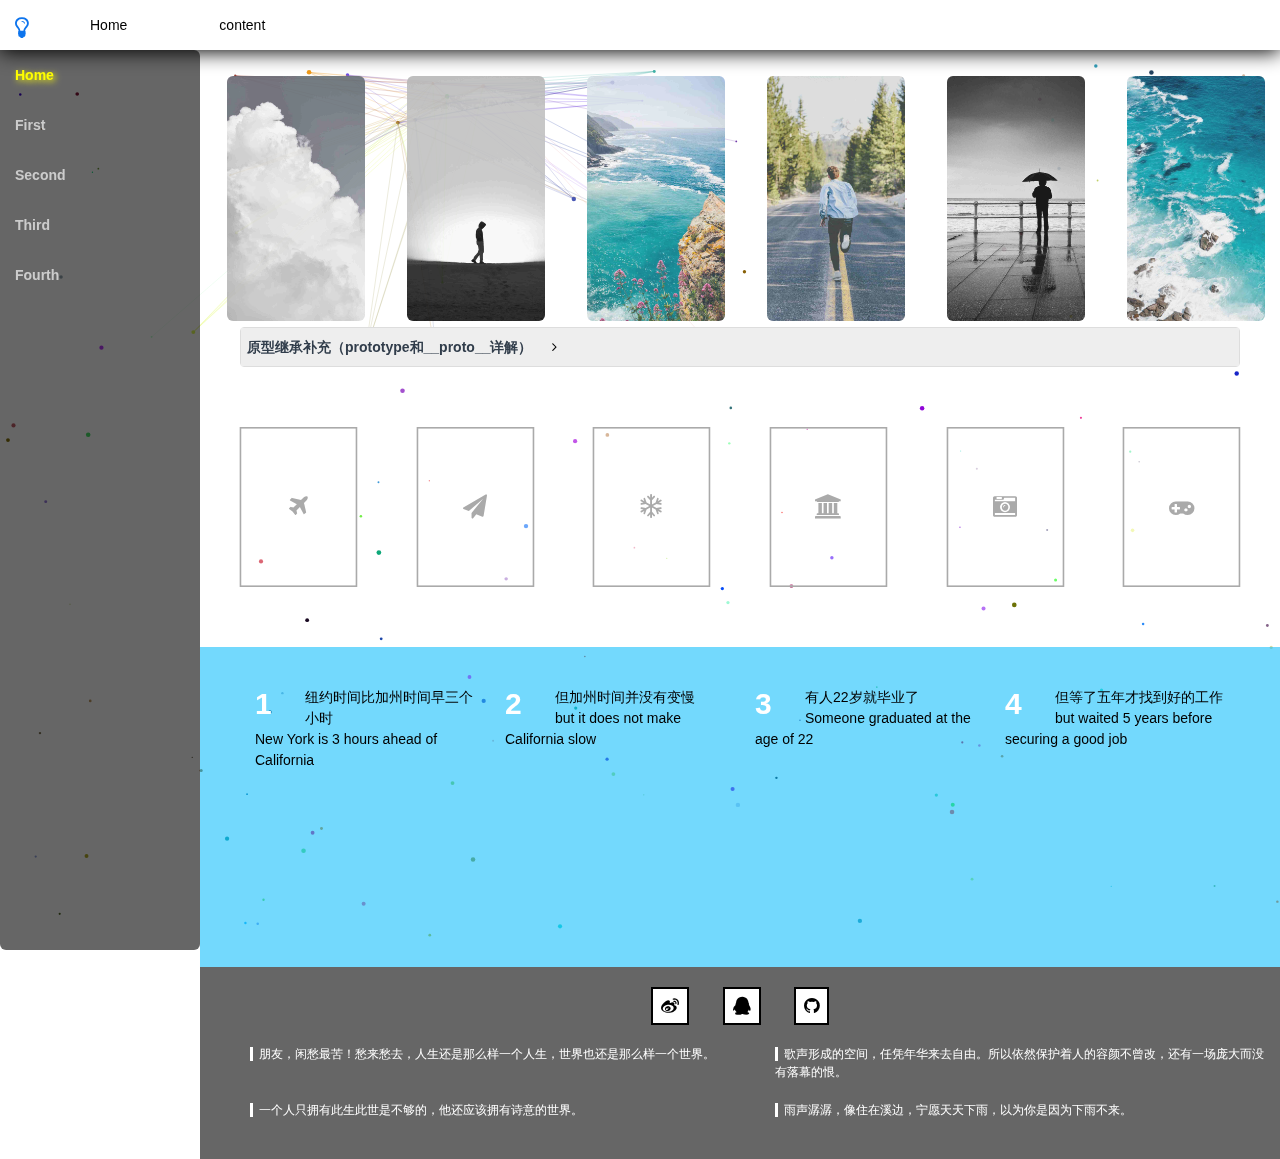
==== index.html @ 2d480d86 "增加内容区" ====
<!DOCTYPE html>
<html>
	<head>
		<meta charset="utf-8" />
		<!--[if IE]>
			<meta http-equiv="X-UA-Compatible" content="IE=edge">
		<![endif]-->
		<meta name="viewport" content="width=device-width, initial-scale=1, user-scalable=no">
		<link rel="icon" href="img/icon.png">
		<link rel="stylesheet" type="text/css" href="css/bootstrap.css">
		<link rel="stylesheet" type="text/css" href="css/font-awesome.min.css">
		<link rel="stylesheet" type="text/css" href="css/index.css">
		<title>index</title>
	</head>
	<body data-spy="scroll" data-target="#navbar-example">
		<div id="particle">
		</div>	
		<div class="header">
			<nav class="navbar navbar-default">
		       <div class="container-fluid">
		           <div class="navbar-header">
		               <button type="button" class="navbar-toggle collapsed" data-toggle="collapse" data-target="#prac" aria-expanded="true">
		                   <span class="sr-only">Toggle navgation</span>
		                   <span class="icon-bar"></span>
		                   <span class="icon-bar"></span>
		                   <span class="icon-bar"></span>
		               </button>
		               <a href="#" class="navbar-brand">
		               		<i class="fa fa-lightbulb-o" aria-hidden="true"></i>
		               </a>
		           </div>
		           <div class="collapse navbar-collapse" id="prac">
		               <nav class="nav navbar-nav header-nav">
		                   <li>
		                   		<a href="#">
		                   			<p class="hover-off">Home</p>
		                   			<p class="hover-on">首页</p>
		                   		</a>	                   		
		                   </li>
		                   <li>
		                   		<a href="#">
		                   			<p class="hover-off">content</p>
		                   			<p class="hover-on">内容区</p>
		                   		</a>
		                   </li>
		               </nav>
		           </div>
		       </div>
		   </nav>
		</div>
		<div class="main">		
			<div class="main-left">
				<nav id="#navbar-example"> 
					<ul class="nav nav-content" id="nav-content">
						<li class="active"><a class="to-content" href="#home">Home</a></li>
						<li><a class="to-content" href="#content1">First</a></li>
						<li><a class="to-content" href="#content2">Second</a></li>
						<li><a class="to-content" href="#content3">Third</a></li>
						<li><a class="to-content" href="#content4">Fourth</a></li>
					</ul>
				</nav>
			</div>
			<div class="main-right">
				<div class="nav_1 clearFl" id="content1">
					<ul class="nav-item">
						<li class="col-xs-6 col-sm-4 col-lg-2">
							<a href="#">
								<img src="img/1.png">
								<div class="nav-item-text">
									<p>1</p>
								</div>
							</a>					
						</li>
						<li class="col-xs-6 col-sm-4 col-lg-2">
							<a href="#">
								<img src="img/2.png">
								<div class="nav-item-text">
									<p>2</p>
								</div>
							</a>
							
						</li>
						<li class="col-xs-6 col-sm-4 col-lg-2">
							<a href="#">
								<img src="img/3.png">
								<div class="nav-item-text">
									<p>33333333333333333333</p>
								</div>
							</a>						
						</li>
						<li class="col-xs-6 col-sm-4 col-lg-2">
							<a href="#">
								<img src="img/4.png">
								<div class="nav-item-text">
									<p>4</p>
								</div>
							</a>					
						</li>
						<li class="col-xs-6 col-sm-4 col-lg-2">
							<a href="#">
								<img src="img/5.png">
								<div class="nav-item-text">
									<p>5</p>
								</div>
							</a>					
						</li>
						<li class="col-xs-6 col-sm-4 col-lg-2">
							<a href="#">
								<img src="img/6.png">
								<div class="nav-item-text">
									<p>6</p>
								</div>
							</a>					
						</li>
					</ul>	
				</div>		
				<div class="article-part">
					<div class="article-header">
					</div>
					<div class="article-content" id="article-content">
						<div class="article-item">
							<div class="article-item-title">
								<h4>原型继承补充（prototype和__proto__详解）<i class="fa fa-angle-right" aria-hidden="true"></i></h4>
								<p><span>作者:</span><a href="https://juejin.im/user/582bbe352e958a0069afe468" target="_blank">前端一小卒</a></p>
								<p><span>原文:</span><a href="https://juejin.im/post/59156dda44d904006c4a107b" target="_blank">原型继承补充（prototype和__proto__详解）</a></p>	
							</div>
							<div class="article-item-detail">
								<pre class="article-item-js">
//创建一个构造函数。
function Fruit(){};
//输出其原型对象：
console.log(Fruit.prototype);
								</pre>
								<div class="article-item-img">
									<img src="https://dn-mhke0kuv.qbox.me/b694f7ce856f14054d36.png?imageView2/0/w/1280/h/960/ignore-error/1">
									<p>Fruit.prototype1.png</p>
								</div>
								<pre class="article-item-js">
//如果手动设置其prototype属性的话，那么将改变其原型对象
Fruit.prototype = {
    getName : function(){
        return this.name;
    },
    name : 'fruit',
};
//再次输出其原型对象，这时候就发生了点奇怪的事情了
console.log(Fruit.prototype);
								</pre>
								<div class="article-item-img">
									<img src="https://dn-mhke0kuv.qbox.me/0eb1c4bb31db60add2ca.png?imageView2/0/w/1280/h/960/ignore-error/1">
									<p>Fruit.prototype1.__proto__.png</p>
								</div>
								<div class="article-item-text">
									在Fruit.prototype中，只有其的__proto__拥有constructor属性，所以是不是可以认为其Fruit.prototype.constructor===Fruit.prototype.__proto__.constructor？事实上，我们可以认为二者指向同一个构造函数。由于重写了Fruit的原型对象，JavaScript引擎不能在显式原型中找到constructor属性，那么它将通过隐式原型链查找，找到了Fruit.prototype.__proto__的constructor属性。如果重写原型就会导致constructor属性的更改，那么在实际开发的时候就会发生指向不明的错误，如下所示：
								</div>
								<pre class="article-item-js">
function Fruit(){}
function Animal(){}
Animal.prototype = new Fruit();
var apple = new Fruit();
var cat = new Animal();
alert(apple.constructor===cat.constructor);//true
//apple和cat明明属于两个不同构造器产生的实例，但是它们的constructor属性指向同一构造器产生的实例
								</pre>
								<div class="article-item-text">
									所以在修改构造函数的原型时候，应该修正该原型对象的constructor属性，通常修正方法有两种：
								</div>
								<pre class="article-item-js">
//第一种方法：当其原型修改时，手动更改其原型的```constructor```属性的指向。
Animal.prototype.constructor = Animal;
//第二种方法：保持原型的构造器属性，在子类构造器函数内初始化实例的构造器属性，
function Animal(){
    this.constructor = arguments.callee;
    //或者可以：this.constructor = Animal;
}
								</pre>
								<div class="article-item-text">
									在网上对constructor属性的作用有着许多不同的看法，有的人认为其是为了将实例的构造器的原型对象更好的暴露出来，但是我个人认为constructor属性在整个原型继承中其实是没有起到什么作用的，甚至在JS语言中也是如此，因为其可读写，所以其未必指向对象的构造函数，像上面的保持原型构造属性不变，只是从编程的习惯出发，让对象的constructor属性指向其构造函数。
									说完了构造函数的prototype属性，由于我在上文就已经介绍过了普通的函数与构造函数并没有什么本质的区别，所以现在我们开始将目光放在一些特殊的函数上面。									
									Function是JavaScript一个特殊的构造函数，在JS中，每一个函数都是其对象（Object也是）。在控制台输出下Function.prototype得到这样一个函数function () { [native code] }。再用
								</div>
								<pre class="article-item-js">
console.log(Function.prototype);
//function () { [native code] }
//用typeof判断下其类型
console.log(typeof Function.prototype)//function
//既然其是function类型的，那么因为所有的函数都有prototype对
//象，所以其肯定就有prototype属性了，那么我们现在可以输出看看了，但是神奇的事情发生了。
console.log(Function.prototype.prototype)//undefined
//其居然输出了undefined，这发生了什么事情？？
								</pre>
								<div class="article-item-text">
									翻阅了许多资料，终于让我找到了其原因所在。而这与JavaScript的底层有关了。在上篇文章，我们就说到了Object.prototype处于原型链的顶端，而JavaScript在Object.prototype的基础上又产生了一个Function.prototype对象，这个对象又被称为[Function:Empty](空函数，其是一个不同于一般函数的函数对象)。随后又以该对象为基础打造了两个构造函数，一个即为Function,另一个为Object。意不意外，惊不惊喜！但是看到下面，你又会刚到更加意外的。所以，在下面的代码如此显示，你就不会感到意外了。
								</div>
								<pre class="article-item-js">
console.log(Object.__proto__ === Function.prototype);//true
//Object的__proto__属性指向Function.prototype。这又说明Object这个构造器是从Function的原型生产出来的。
console.log(Object.constructor === Function);//true
//Object.constructor属性指向了它的构造函数Function
//看着上面的代码，是不是能够得出Object是一个Function的实例对象的结论。
								</pre>
								<div class="article-item-text">
									没错，Object这个构造函数是Function的一个实例(因为Object是继承自Function.prototype，甚至可以这样说，所有的构造函数都是 Function的一个实例。

									__proto__

									谈完了prototype属性，现在我们开始来看看__proto__属性，在上篇文章中，我们就已经提到了__proto__指向的是当前对象的原型对象。由于在JS内部，__proto__属性是为了保持子类与父类的一致性，所以在对象初始化的时候，在其内部生成该属性，并拒绝用户去修改该属性。尽管目前我们可以手动去修改该属性，但是为了保持这种一致性，尽量不要去修改该属性。废话不多说，我们来看看一些示例：
								</div>
								<pre class="article-item-js">
//一个普通的函数
function Fruit(){};
console.log(Fruit.__proto__);//function(){ [native code] }
//貌似有点眼熟，像是上面的空函数，动手试试
console.log(Fruit.__proto__===Function.prototype)//true
//恩，有点大惊小怪了，对象的__proto__就是指向构造该对象的构造函数的原型对象。
//如果二者不等的话，那就出事了。
//现在来看看一个构造函数构造出来的对象
var apple = new Fruit();
console.log(apple.__proto__);
//其指向了Fruit.prototype，但是如果Fruit.prototype该变量，那会怎么样呢？
Fruit.prototype = {};
console.log(apple.__proto__);
//貌似跟上面并没有多大的变化，但是别急，我们接下来看。
var banana = new Fruit();
console.log(banana.__proto__);
//{};这就对了，对象的__proto__就是指向原型对象的，当构造函数的原型对象改变的时候，其也将改变。
//至于为什么apple和banana的__proto__属性会变化，这就涉及到内存分配的问题了，在这里就不再展开。
								</pre>
								<div class="article-item-text">
									由于每个对象都将拥有一个__proto__属性，那么apple.__proto__必然拥有__proto__属性，那就让我们一起探究下吧。
								</div>
								<pre class="article-item-js">
function Animal(){};
var dog = new Animal();
console.log(dog.__proto__.__proto__)
//Object {__defineGetter__: function, __defineSetter__: function, hasOwnProperty: function, __lookupGetter__: function, __lookupSetter__: function…}
//是不是很眼熟，这跟上面的Object.prototypey一模一样，输出看看
console.log(dog.__proto__.__proto__==Object.prototype) //true
								</pre>
								<div class="article-item-text">
									其实仔细分析下就应该知道这样的指向,dog.__proto__指向Animal.prototype，而Animal.prototype其实是一个对象实例，由Object所构造出来的，自然Animal.prototype.__proto__指向Object.prototype。看完了对象的__proto__属性，现在来看下函数的相关属性。
								</div>
								<pre class="article-item-js">
console.log(Animal.__proto__===Function.prototype)//true;
console.log(Animal.__proto__.__proto__===Object.prototype)//true;
console.log(Animal.__proto__.__proto__.__proto__)//null
								</pre>
								<div class="article-item-text">
									可能有人会对Animal.__proto__.__proto__.__proto__===null产生疑惑，有人也是因为这样而认为在整个原型链的顶端就是null,其实不然，因为null压根就没有任何属性，自然对象和函数就不能从中继承到什么东西了。
									其实在JavaScript内部，当实例化一个对象的时候，实例对象的__proto__指向了构造函数的prototype属性，以此来继承构造函数prototype上所有属性和方法。
									
									总结：其实如果能够缕清__proto__和prototype二者的关系，那么关于原型继承就很简单了。每个对象都拥有了__proto__属性，所有对象的__proto__属性串联起了一条原型链，连接了拥有继承关系的对象，这条原型链的终点指向了Object.prototype。
								</div>
							</div>
						</div>
					</div>
				</div>
				<div class="circle clearFl" id="content2">
					<div class="col-xs-6 col-sm-4 col-lg-2">
						<div class="circle-item">
							<div class="circle-item-icon">
								<i class="fa fa-plane" aria-hidden="true"></i>
							</div>						
							<h4>The reward of one duty is the power to fulfill another<span style="display:none">完成一个任务的奖励是完成下一个任务的动力</span></h4>
						</div>
					</div>
					<div class="col-xs-6 col-sm-4 col-lg-2">
						<div class="circle-item">
							<div class="circle-item-icon">
								<i class="fa fa-paper-plane" aria-hidden="true"></i>
							</div>	
							<h4> If a writer wrote merely for his time, I would have to break my pen and throw it away<span style="display:none">如果一位作家只为自己所处的时代而写作，那我只得把我的笔掰断再扔掉了</span></h4>
						</div>
					</div>
					<div class="col-xs-6 col-sm-4 col-lg-2">
						<div class="circle-item">
							<div class="circle-item-icon">
								<i class="fa fa-snowflake-o" aria-hidden="true"></i>
							</div>	
							<h4>One should count each day a separate life<span style="display:none">要把每天都过成新生活</span></h4>
						</div>
					</div>
					<div class="col-xs-6 col-sm-4 col-lg-2">
						<div class="circle-item">
							<div class="circle-item-icon">
								<i class="fa fa-university" aria-hidden="true"></i>
							</div>	
							<h4>A minute's success pays the failure of years<span style="display:none">一分钟的成功足以回报多年的失败</span></h4>
						</div>
					</div>
					<div class="col-xs-6 col-sm-4 col-lg-2">
						<div class="circle-item">
							<div class="circle-item-icon">
								<i class="fa fa-camera-retro" aria-hidden="true"></i>
							</div>	
							<h4>A sailor without a destination cannot hope for a favorable wind<span style="display:none">没有目的地的水手别指望遇到顺风</span></h4>
						</div>
					</div>
					<div class="col-xs-6 col-sm-4 col-lg-2">
						<div class="circle-item">
							<div class="circle-item-icon">
								<i class="fa fa-gamepad" aria-hidden="true"></i>
							</div>	
							<h4>Real glory springs from the silent conquest of ourselves<span style="display:none">真正的荣耀发端于埋头苦干征服自己</span></h4>
						</div>
					</div>
				</div>					
				<div class="introduce clearFl" id="content3">
					<div class="col-xs-12 col-sm-6 col-md-3">
						<div class="introduce-item animate">
							<h4>1</h4>
							<div class="introduce-item-text">
								纽约时间比加州时间早三个小时<br>
								New York is 3 hours ahead of California
							</div>
						</div>
					</div>
					<div class="col-xs-12 col-sm-6 col-md-3">
						<div class="introduce-item animate">
							<h4>2</h4>
							<div class="introduce-item-text">
								但加州时间并没有变慢<br>
								but it does not make California slow
							</div>
						</div>
					</div>
					<div class="col-xs-12 col-sm-6 col-md-3">
						<div class="introduce-item animate">
							<h4>3</h4>
							<div class="introduce-item-text">
								有人22岁就毕业了<br>
								Someone graduated at the age of 22
							</div>
						</div>
					</div>
					<div class="col-xs-12 col-sm-6 col-md-3">
						<div class="introduce-item animate">
							<h4>4</h4>
							<div class="introduce-item-text">
								但等了五年才找到好的工作<br>
								but waited 5 years before securing a good job
							</div>
						</div>
					</div>
					<div class="col-xs-12 col-sm-6 col-md-3">
						<div class="introduce-item animate">
							<h4>5</h4>
							<div class="introduce-item-text">
								有人25岁就当上CEO<br>
								Someone became a CEO at 25
							</div>
						</div>
					</div>
					<div class="col-xs-12 col-sm-6 col-md-3">
						<div class="introduce-item animate">
							<h4>6</h4>
							<div class="introduce-item-text">
								却在50岁去世<br>
								and died at 50
							</div>
						</div>
					</div>
					<div class="col-xs-12 col-sm-6 col-md-3">
						<div class="introduce-item animate">
							<h4>7</h4>
							<div class="introduce-item-text">
								也有人直到50岁当上CEO<br>
								While another became a CEO at 50
							</div>
						</div>
					</div>
					<div class="col-xs-12 col-sm-6 col-md-3">
						<div class="introduce-item animate">
							<h4>8</h4>
							<div class="introduce-item-text">
								然后活到90岁<br>
								and lived to 90 years
							</div>
						</div>
					</div>
				</div>
				<div class="footer" id="content3">
					<div class="footer-contact">
						<a href="#" class="footer-link">
							<i class="fa fa-weibo" aria-hidden="true"></i>
						</a>
						<a href="#" class="footer-link">
							<i class="fa fa-qq" aria-hidden="true"></i>
						</a>
						<a href="https://github.com/tobeapro" class="footer-link" target="_blank">
							<i class="fa fa-github" aria-hidden="true"></i>
						</a>
					</div>
					<div class="footer-license clearFl">
						<div class="col-md-12 col-lg-6">
							<a href="javascript:void(0)">朋友，闲愁最苦！愁来愁去，人生还是那么样一个人生，世界也还是那么样一个世界。</a>
						</div>
						<div class="col-md-12 col-lg-6">
							<a href="javascript:void(0)">歌声形成的空间，任凭年华来去自由。所以依然保护着人的容颜不曾改，还有一场庞大而没有落幕的恨。</a>
						</div>
						<div class="col-md-12 col-lg-6">
							<a href="javascript:void(0)">一个人只拥有此生此世是不够的，他还应该拥有诗意的世界。</a>
						</div>
						<div class="col-md-12 col-lg-6">
							<a href="javascript:void(0)">雨声潺潺，像住在溪边，宁愿天天下雨，以为你是因为下雨不来。</a>
						</div>
					</div>
				</div>
			</div>				
		</div>				
		<div class="totop" id="totop">
			<i class="fa fa-hand-o-up" aria-hidden="true"></i>
		</div>
		<script src="js/jquery-1.11.1.min.js"></script>
		<script src="js/bootstrap.js"></script>
		<!-- 推荐：根据需要加载，引入基础框架 -->
	    <script src="js/jparticles.js"></script>
	    <!-- 引入粒子特效 -->
	    <script src="js/particle.js"></script>
		<script src="js/index.js"></script>
	</body>
</html>
---- css/index.css ----
html,body,div,span,
applet,object,iframe,
h1,h2,h3,h4,h5,h6,p,blockquote,pre,
a,abbr,acronym,address,big,cite,code,
del,dfn,em,font,img,ins,kbd,q,s,samp,
small,strike,strong,sub,sup,tt,var,
dd,dl,dt,li,ol,ul,
fieldset,form,label,legend,select,
table,caption,tbody,tfoot,thead,tr,th,td,input,button,i,span{
	margin:0;
	padding:0;
	border:0;
	box-sizing: border-box;
}
body{
	font-family: "Microsoft YaHei UI","Microsoft YaHei","PingFang SC","Helvetica Neue",Helvetica,Arial,sans-serif;
	font-size: 12px;
	height:100%;
	}
input,button,textarea,td,th,select{outline:none;}
table {border-collapse:collapse;border-spacing:0;}
ol,ul{list-style: none;}
a{text-decoration:none;}
.clearFl:after{
	content:'';
	display:block;
	clear:both;
}
.clearFl{
	zoom:1;
}
/*粒子背景样式*/
#particle{width:100%; height:100%; z-index:-999; position:fixed; top:50px; left:0px;}
.header{
	position:fixed;
	top:0;
	left:0;
	z-index:10;
	width:100%;
	height:40px;
	background:rgba(255,255,255,.6);
}
.header .navbar-brand{
	font-size:24px;
	color:#000;
}
.header .navbar-brand:hover{
	color:#0d74ed;
}
.header .navbar-default{
	border-radius:0;
	background:#fff;
	box-shadow:0 2px 20px #000;
}
.header-nav li{
	padding:0 20px;
	height:50px;
	overflow:hidden;
}
.header-nav li a{
	padding:0;
	transition:all .2s linear;
	text-align:center;
}
.header-nav p{
	margin:10px 20px;
	padding:0 6px;
	height:30px;	
	line-height:30px;
	font-size:14px;
}
.header-nav p.hover-off{	
	color:#000;
}
.header-nav p.hover-on{
	/*background:#FFFF00;
	background:#000;*/
	color:#0d74ed;
	/*border-radius:10px;*/
	border-bottom:2px solid #0d74ed;
}
.header-nav li:hover p.hover-off{	
	text-decoration:underline;
}
.header-nav li:hover a{	
	margin-top:-40px;
}

.header .navbar-toggle,.header .navbar-toggle.collapsed,.header .navbar-toggle:focus{
	border:none;
	background:#fff;
}
.header .navbar-toggle .icon-bar{
	background:#000;
}
.header .navbar-toggle:hover{
	background:#fff;
}
.header .navbar-toggle:hover .icon-bar{
	background:#0d74ed;
}
.main{
	margin-top:50px;
}
.main-left{
	position:fixed;
	width:200px;
	height:100%;
	top:50px;
	left:0;
	bottom:200px;
	border-radius:6px;
	border-top-left-radius:0;
	background:rgba(0,0,0,.6);
}
.nav-content>li>a{
	transition: all .6s;
	line-height:30px;
	border-radius:6px;
	font-size:14px;
	font-weight:bold;
	color:#ccc;	
	background:transparent;	
}
.nav-content>li:nth-child(1)>a{
	border-top-left-radius:0;
}
.nav-content>li>a:hover {
	color:#fff;
    background: -webkit-linear-gradient(left, rgb(59, 123, 240) , rgba(26,133,245,0.6)) !important; /* Safari 5.1 - 6.0 */
    background: -o-linear-gradient(right, rgb(59, 123, 240) , rgba(26,133,245,0.6)) !important; /* Opera 11.1 - 12.0 */
    background: -moz-linear-gradient(right, rgb(59, 123, 240) , rgba(26,133,245,0.6)) !important; /* Firefox 3.6 - 15 */
    background: linear-gradient(to right, rgb(59, 123, 240) , rgba(26,133,245,0.6)) !important; /* 标准的语法 */
}
.nav-content>.active>a,.nav-content>.active>a:focus{
	text-shadow:2px 2px 6px #ffff00;
	color:#ffff00 !important;
	background:transparent;
}
.main-right{
	margin-left:200px;
	margin-top:70px;
}
.nav_1{
	margin:0 auto;
	position:relative;
	left:50%;
	-webkit-transform:translateX(-50%) ;
	-moz-transform:translateX(-50%) ;
	-ms-transform:translateX(-50%) ;
	-o-transform: translateX(-50%);
	transform:translateX(-50%) ;
}
.nav-item{	
	margin-top:0 auto;
}
.nav-item li a{
	display:inline-block;
	float:left;
	position:relative;
	top:0;
	left:50%;
	-webkit-transform: translateX(-50%);
	-moz-transform:translateX(-50%);
	-ms-transform:translateX(-50%);
	-o-transform: translateX(-50%);
	transform:translateX(-50%);
	margin:6px;
	max-width:200px;
	border-radius:6px;
	overflow:hidden;
	opacity:.9;
	-webkit-transition:top .2s ease-in-out;
	-o-transition:top .2s ease-in-out;	
	-ms-transition:top .2s ease-in-out;
	-moz-transition:top .2s ease-in-out;
	 transition: top .2s ease-in-out;	
}
.nav-item li .nav-item-text{
	position:absolute;
	top:0;
	left:0;
	width:100%;
	height:100%;
	font-size:20px;
	font-weight:bold;
	color:#fff;
	text-align:center;	
	opacity:0;
	-webkit-transition:all .2s ease-in-out;
	-o-transition:all .2s ease-in-out;	
	-ms-transition:all .2s ease-in-out;
	-moz-transition:all .2s ease-in-out;
	transition: all .2s ease-in-out;			
}
.nav-item li:hover a{
	z-index:10;
	top:10px;
	opacity:1;
	box-shadow:10px 10px 16px #000;
}
.nav-item li:hover .nav-item-text{	
	opacity:1;
}
.nav-item li .nav-item-text p{	
	position:absolute;
	width:80%;
	left:50%;
	top:60%;
	-webkit-transform:translate(-50%,-50%);
	-o-transform:translate(-50%,-50%);
	-ms-transform:translate(-50%,-50%);
	-moz-transform:translate(-50%,-50%);
	transform:translate(-50%,-50%);
	-webkit-transition:all .4s cubic-bezier(.7, .7, .2, 1.6);
	-o-transition:all .4s cubic-bezier(.7, .7, .2, 1.6);	
	-ms-transition:all .4s cubic-bezier(.7, .7, .2, 1.6);
	-moz-transition:all .4s cubic-bezier(.7, .7, .2, 1.6);
	transition: all .4s cubic-bezier(.7, .7, .2, 1.6);
	opacity:0;
	word-break:break-all;
}
.nav-item li:hover .nav-item-text p{	
	top:50%;
	opacity:1;
}
.nav-item li img{
	border:none;
	outline:none;
	width:100%;	
}
@media screen and (max-width:1000px){
	.main-left{
		display:none;
	}
	.main-right{
		margin-left:0;
	}
	.footer{
		margin-left:0;
	}
}
.circle{
	padding:30px 10px;
}
.circle-item{
	position:relative;
	margin:10px auto;
	height:200px;
	-webkit-transform: scale(0.8);
	-moz-transform: scale(0.8);
	-o-transform: scale(0.8);
	-ms-transform: scale(0.8);
	transform: scale(0.8);
	transition: transform .4s ease;
	text-align: center;
	border:2px solid #aaa;	
	background:rgba(255,255,255,.4);
}
.circle-item h4{
	position:absolute;
	top:50%;
	left:50%;
	width:80%;
	transform:translate(-50%,-50%) scale(0.6);
	opacity:0;
	font-size:14px;
	font-weight:300;
	color:#85939b;
	transition: all .2s cubic-bezier(0.6,0.6,0.8,1.4);
	word-break: break-all;
}
.circle-item:hover{
	-webkit-transform: scale(1);
	-moz-transform: scale(1);
	-o-transform: scale(1);
	-ms-transform: scale(1);
	transform: scale(1);
	border-color:#9B59B6;
	background:#fff;
}
.circle-item:hover:after{
	content:"";
	position:absolute;
	left:50%;
	top:-3px;
	transform:translateX(-50%);
	width:40px;
	height:4px;
	background:#fff;
}
.circle-item .circle-item-icon{
	display:inline-block;
	position:absolute;	
	top:50%;
	left:50%;
	z-index:10;
	transform:translate(-50%,-50%);
	padding:0 16px;
	transition: all .2s ease;
	font-size:30px;
	color:#aaa;
	background:transparent;
}
.circle-item:hover h4{
	-webkit-transform:translate(-50%,-50%) scale(1);
	-moz-transform:translate(-50%,-50%) scale(1);
	-o-transform:translate(-50%,-50%) scale(1);
	-ms-transform:translate(-50%,-50%) scale(1);
	transform:translate(-50%,-50%) scale(1);
	opacity:1;
}
.circle-item:hover .circle-item-icon{
	top:0;
	color:#9B59B6;
}
@media screen and (max-width:479px){
	.circle>div {
	    width:100%;
	}
	.nav-item li{
	    width:100%;
	}
}
.totop{
	display:none;	
	position:fixed;
	right:10px;
	bottom:20px;
	padding:6px 16px;
	transition:all .6s ease-out;
	font-size:20px;
	color:#fff;
	background:#ccc;
	cursor:pointer;
}
.totop:hover{
	color:#fff;
	background:#aaa;
}
.introduce{
	padding:20px 40px;	
	color:#000;
	background:rgba(22, 191, 251, 0.6);
}
.introduce .introduce-item{
	margin:20px 0;
	min-height:100px;
	font-size:14px;
	opacity:0;
	transform:scale(.6);
	transition:all .6s ease;
}
.introduce .introduce-item.animate{
	opacity:1;
	transform:scale(1);
}
.introduce .introduce-item h4{
	display:inline-block;
	float:left;
	margin-right:10px;
	width:40px;
	font-size:30px;
	color:#fff;
}
.introduce .introduce-item .introduce-item-text{
	
}
.footer{
	padding:20px 0;
	background:rgba(0,0,0,.6);
}
.footer .footer-contact{
	margin-bottom:20px;
	text-align:center;
}
.footer .footer-link .fa{
	transition:all .2s linear;
	padding:8px;
	font-size:18px;
	color:#000;
	background:#fff;
	border:2px solid #000;
}
.footer .footer-link:not(:last-child){
	margin-right:30px;
}
.footer .footer-link .fa:hover{
	color:#fff;
	background:#000;
}
.footer .footer-license{
	padding-left:30px;
}
.footer .footer-license a{
	padding-left:6px;
	border-left:3px solid #fff;
	color:#fff;
}
.footer .footer-license a:hover{
	text-decoration:underline;
}
.footer .footer-license>div{
	padding-left:20px;
	margin-bottom:20px;
}
/*文章区*/
.article-content{
	background:rgba(255,255,255,.6);
}
.article-item{
	max-width:1000px;
	margin:0 auto;
	border:1px solid #ddd;
	border-radius:4px;
	font-size:12px;
	background:#fff;
}
.article-item>.article-item-title{
	padding:6px;
	background:#eee;
}
.article-item>.article-item-title>h4{
	font-size:14px;
	line-height:26px;
}
.article-item>.article-item-title>h4>.fa{
	margin-left:20px;
	font-size:14px;
	color:#000;
	-webkit-transition: all .2s linear;
	-moz-transition: all .2s linear;
	-ms-transition: all .2s linear;
	-o-transition: all .2s linear;
	transition: all .2s linear;
}
.article-item.active>.article-item-title>h4>.fa{
	-webkit-transform: rotate(90deg);
	-moz-transform: rotate(90deg);
	-ms-transform: rotate(90deg);
	-o-transform: rotate(90deg);
	transform: rotate(90deg);
}
.article-item>.article-item-title>p{
	display:none;
	padding-left:30px;
	line-height:20px;
	font-size:12px;
	
}
.article-item.active>.article-item-title>p{
	display:block;
}
.article-item>.article-item-detail{
	display:none;
	margin-top:20px;
	-webkit-transition: .6s all linear;
	-moz-transition: .6s all linear;
	-ms-transition: .6s all linear;
	-o-transition: .6s all linear;
	transition: .6s all linear;
}
.article-item.active>.article-item-detail{
	display:block;
}
.article-item>.article-item-detail>.article-item-text{
	margin:10px 0;
	text-indent:20px;
}
.article-item>.article-item-detail>.article-item-js{	
	padding-left:20px;
	padding-top:20px;
	text-align:left;
	font-size:12px;
	background:#ddd;
}
.article-item>.article-item-detail>.article-item-img{
	padding:10px;
	text-align:center;
	background:#fff;
}
.article-item>.article-item-detail>.article-item-img>p{
	margin-top:10px;
}
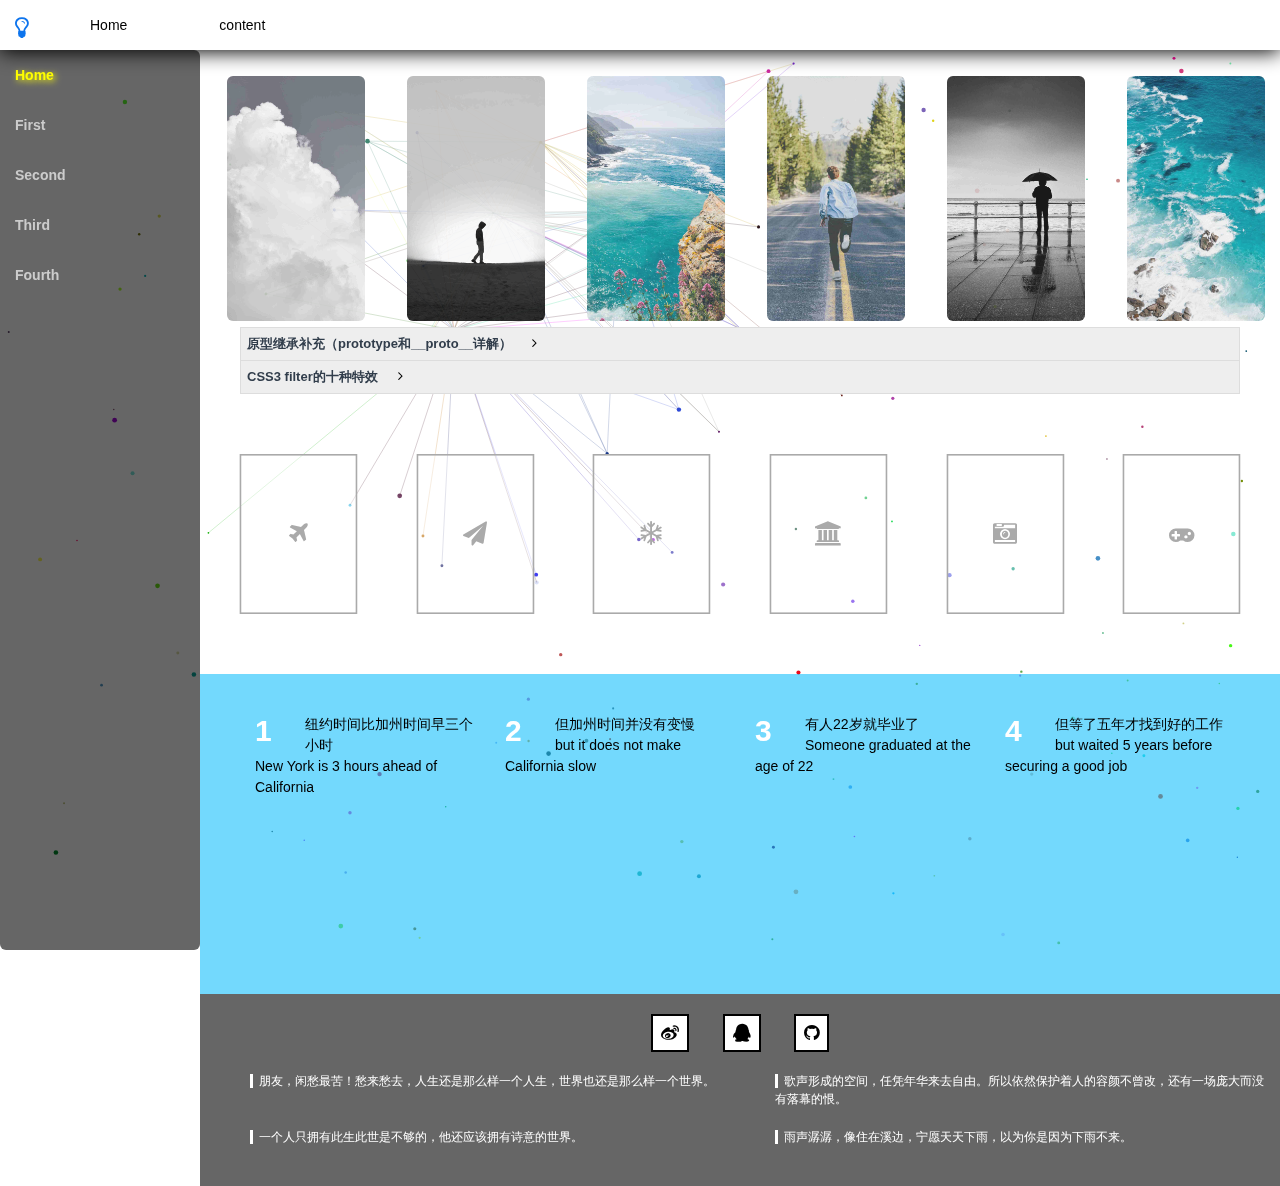
==== commit 1be84e28: "data :relieved" ====
--- a/index.html
+++ b/index.html
@@ -121,8 +121,8 @@
 						<div class="article-item">
 							<div class="article-item-title">
 								<h4>原型继承补充（prototype和__proto__详解）<i class="fa fa-angle-right" aria-hidden="true"></i></h4>
-								<p><span>作者:</span><a href="https://juejin.im/user/582bbe352e958a0069afe468" target="_blank">前端一小卒</a></p>
-								<p><span>原文:</span><a href="https://juejin.im/post/59156dda44d904006c4a107b" target="_blank">原型继承补充（prototype和__proto__详解）</a></p>	
+								<p><span>——作者:</span><a href="https://juejin.im/user/582bbe352e958a0069afe468" target="_blank">前端一小卒</a></p>
+								<p><span>——原文:</span><a href="https://juejin.im/post/59156dda44d904006c4a107b" target="_blank">原型继承补充（prototype和__proto__详解）</a></p>	
 							</div>
 							<div class="article-item-detail">
 								<pre class="article-item-js">
--- a/css/index.css
+++ b/css/index.css
@@ -406,23 +406,26 @@
 }
 /*文章区*/
 .article-content{
-	background:rgba(255,255,255,.6);
+	
 }
 .article-item{
 	max-width:1000px;
 	margin:0 auto;
 	border:1px solid #ddd;
-	border-radius:4px;
 	font-size:12px;
 	background:#fff;
+}
+.article-item:not(:first-child){
+	border-top:none;
 }
 .article-item>.article-item-title{
 	padding:6px;
 	background:#eee;
 }
 .article-item>.article-item-title>h4{
-	font-size:14px;
-	line-height:26px;
+	font-size:13px;
+	line-height:20px;
+	cursor:default;
 }
 .article-item>.article-item-title>h4>.fa{
 	margin-left:20px;
@@ -434,6 +437,9 @@
 	-o-transition: all .2s linear;
 	transition: all .2s linear;
 }
+.article-item.active>.article-item-title{
+	background:rgba(255,253,0,.4);
+}
 .article-item.active>.article-item-title>h4>.fa{
 	-webkit-transform: rotate(90deg);
 	-moz-transform: rotate(90deg);
@@ -453,7 +459,6 @@
 }
 .article-item>.article-item-detail{
 	display:none;
-	margin-top:20px;
 	-webkit-transition: .6s all linear;
 	-moz-transition: .6s all linear;
 	-ms-transition: .6s all linear;
@@ -468,8 +473,7 @@
 	text-indent:20px;
 }
 .article-item>.article-item-detail>.article-item-js{	
-	padding-left:20px;
-	padding-top:20px;
+	padding:10px 20px;
 	text-align:left;
 	font-size:12px;
 	background:#ddd;
@@ -479,6 +483,10 @@
 	text-align:center;
 	background:#fff;
 }
+.article-item>.article-item-detail>.article-item-img>img{
+	max-width:100%;
+	width:auto;
+}
 .article-item>.article-item-detail>.article-item-img>p{
 	margin-top:10px;
 }
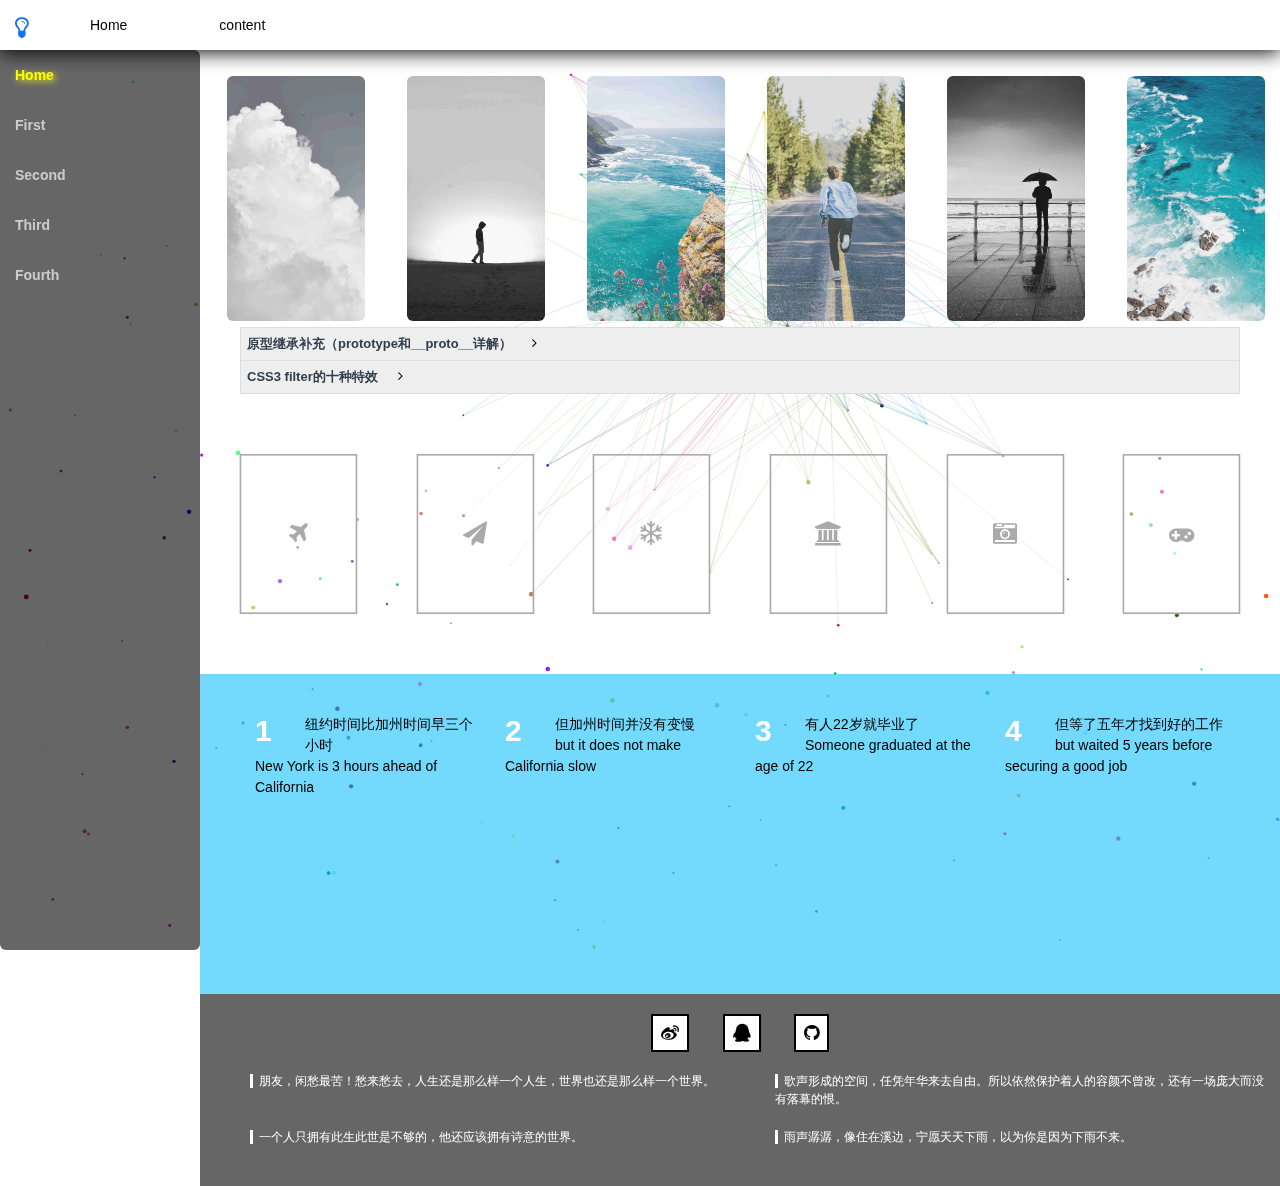
==== commit 0ee769a9: "loading :relieved:" ====
--- a/index.html
+++ b/index.html
@@ -10,7 +10,7 @@
 		<link rel="stylesheet" type="text/css" href="css/bootstrap.css">
 		<link rel="stylesheet" type="text/css" href="css/font-awesome.min.css">
 		<link rel="stylesheet" type="text/css" href="css/index.css">
-		<title>index</title>
+		<title>index</title>		
 	</head>
 	<body data-spy="scroll" data-target="#navbar-example">
 		<div id="particle">
@@ -411,6 +411,15 @@
 		<div class="totop" id="totop">
 			<i class="fa fa-hand-o-up" aria-hidden="true"></i>
 		</div>
+		<script>
+			var loading=function(){
+				var loading=document.createElement("div");
+//				loading.setAttribute("class","loading");
+				loading.className="loading";
+				document.body.appendChild(loading);
+			}
+			loading();
+		</script>
 		<script src="js/jquery-1.11.1.min.js"></script>
 		<script src="js/bootstrap.js"></script>
 		<!-- 推荐：根据需要加载，引入基础框架 -->
--- a/css/index.css
+++ b/css/index.css
@@ -31,6 +31,86 @@
 }
 /*粒子背景样式*/
 #particle{width:100%; height:100%; z-index:-999; position:fixed; top:50px; left:0px;}
+/*加载等待*/
+.loading{
+	position:fixed;
+	left:0;
+	top:0;
+	bottom:0;
+	right:0;
+	background:rgba(0,0,0,.9);
+	z-index:10000;
+}
+.loading:before{
+	position:absolute;
+	content:"";
+	top:50%;
+	left:50%;
+	margin-left:-5px;
+	margin-top:-5px;
+	width:10px;
+	height:10px;
+	border-radius: 100%;
+	background:#fff;	
+	-webkit-animation:loading1 1s infinite linear;
+	-moz-animation:loading1 1s infinite linear;
+	-o-animation:loading1 1s infinite linear;
+	animation:loading1 1s infinite linear;
+}
+.loading:after{
+	position:absolute;
+	content:"";
+	top:50%;
+	left:50%;
+	margin-left:-30px;
+	margin-top:-30px;
+	width:60px;
+	height:60px;
+	border:2px solid #ddd;
+	border-top-color:transparent;
+	border-bottom-color:transparent;
+	border-radius: 100%;
+	-webkit-animation:loading2 1s infinite linear;
+	-moz-animation:loading2 1s infinite linear;
+	-o-animation:loading2 1s infinite linear;
+	animation:loading2 1s infinite linear;
+}
+@-webkit-keyframes loading1 {
+	0{transform:scale(1)}	
+	50%{transform:scale(.6)}
+	100%{transform:scale(1)}
+}
+@-o-keyframes loading1 {
+	0{transform:scale(1)}	
+	50%{transform:scale(.6)}
+	100%{transform:scale(1)}
+}
+@-moz-keyframes loading1 {
+	0{transform:scale(1)}	
+	50%{transform:scale(.6)}
+	100%{transform:scale(1)}
+}
+@keyframes loading1 {
+	0{transform:scale(1)}	
+	50%{transform:scale(.6)}
+	100%{transform:scale(1)}
+}
+@-webkit-keyframes loading2 {
+	0{transform:rotate(0deg);}	
+	100%{transform:rotate(360deg)}
+}
+@-o-keyframes loading2 {
+	0{transform:rotate(0deg);}	
+	100%{transform:rotate(360deg)}
+}
+@-moz-keyframes loading2 {
+	0{transform:rotate(0deg);}	
+	100%{transform:rotate(360deg)}
+}
+@keyframes loading2 {
+	0{transform:rotate(0deg);}	
+	100%{transform:rotate(360deg)}
+}
 .header{
 	position:fixed;
 	top:0;
@@ -289,7 +369,7 @@
 	height:4px;
 	background:#fff;
 }
-.circle-item .circle-item-icon{
+.circle-item-icon{
 	display:inline-block;
 	position:absolute;	
 	top:50%;
@@ -343,7 +423,7 @@
 	color:#000;
 	background:rgba(22, 191, 251, 0.6);
 }
-.introduce .introduce-item{
+.introduce-item{
 	margin:20px 0;
 	min-height:100px;
 	font-size:14px;
@@ -351,11 +431,11 @@
 	transform:scale(.6);
 	transition:all .6s ease;
 }
-.introduce .introduce-item.animate{
+.introduce-item.animate{
 	opacity:1;
 	transform:scale(1);
 }
-.introduce .introduce-item h4{
+.introduce-item h4{
 	display:inline-block;
 	float:left;
 	margin-right:10px;
@@ -363,18 +443,18 @@
 	font-size:30px;
 	color:#fff;
 }
-.introduce .introduce-item .introduce-item-text{
+.introduce-item .introduce-item-text{
 	
 }
 .footer{
 	padding:20px 0;
 	background:rgba(0,0,0,.6);
 }
-.footer .footer-contact{
+.footer-contact{
 	margin-bottom:20px;
 	text-align:center;
 }
-.footer .footer-link .fa{
+.footer-link .fa{
 	transition:all .2s linear;
 	padding:8px;
 	font-size:18px;
@@ -382,25 +462,25 @@
 	background:#fff;
 	border:2px solid #000;
 }
-.footer .footer-link:not(:last-child){
+.footer-link:not(:last-child){
 	margin-right:30px;
 }
-.footer .footer-link .fa:hover{
+.footer-link .fa:hover{
 	color:#fff;
 	background:#000;
 }
-.footer .footer-license{
+.footer-license{
 	padding-left:30px;
 }
-.footer .footer-license a{
+.footer-license a{
 	padding-left:6px;
 	border-left:3px solid #fff;
 	color:#fff;
 }
-.footer .footer-license a:hover{
+.footer-license a:hover{
 	text-decoration:underline;
 }
-.footer .footer-license>div{
+.footer-license>div{
 	padding-left:20px;
 	margin-bottom:20px;
 }
@@ -418,16 +498,16 @@
 .article-item:not(:first-child){
 	border-top:none;
 }
-.article-item>.article-item-title{
+.article-item-title{
 	padding:6px;
 	background:#eee;
 }
-.article-item>.article-item-title>h4{
+.article-item-title>h4{
 	font-size:13px;
 	line-height:20px;
 	cursor:default;
 }
-.article-item>.article-item-title>h4>.fa{
+.article-item-title>h4>.fa{
 	margin-left:20px;
 	font-size:14px;
 	color:#000;
@@ -438,7 +518,7 @@
 	transition: all .2s linear;
 }
 .article-item.active>.article-item-title{
-	background:rgba(255,253,0,.4);
+	background:rgba(255,253,0,.3);
 }
 .article-item.active>.article-item-title>h4>.fa{
 	-webkit-transform: rotate(90deg);
@@ -447,7 +527,7 @@
 	-o-transform: rotate(90deg);
 	transform: rotate(90deg);
 }
-.article-item>.article-item-title>p{
+.article-item-title>p{
 	display:none;
 	padding-left:30px;
 	line-height:20px;
@@ -457,8 +537,10 @@
 .article-item.active>.article-item-title>p{
 	display:block;
 }
-.article-item>.article-item-detail{
+.article-item-detail{
 	display:none;
+	padding:10px;
+	background: rgba(255,253,0,.3);
 	-webkit-transition: .6s all linear;
 	-moz-transition: .6s all linear;
 	-ms-transition: .6s all linear;
@@ -468,25 +550,27 @@
 .article-item.active>.article-item-detail{
 	display:block;
 }
-.article-item>.article-item-detail>.article-item-text{
-	margin:10px 0;
+.article-item-text{
+	padding:10px 0;
 	text-indent:20px;
-}
-.article-item>.article-item-detail>.article-item-js{	
+	background:#fff;
+}
+.article-item-js{	
 	padding:10px 20px;
 	text-align:left;
 	font-size:12px;
+	border-radius:0;
 	background:#ddd;
 }
-.article-item>.article-item-detail>.article-item-img{
+.article-item-img{
 	padding:10px;
 	text-align:center;
 	background:#fff;
 }
-.article-item>.article-item-detail>.article-item-img>img{
+.article-item-img>img{
 	max-width:100%;
 	width:auto;
 }
-.article-item>.article-item-detail>.article-item-img>p{
+.article-item-img>p{
 	margin-top:10px;
 }
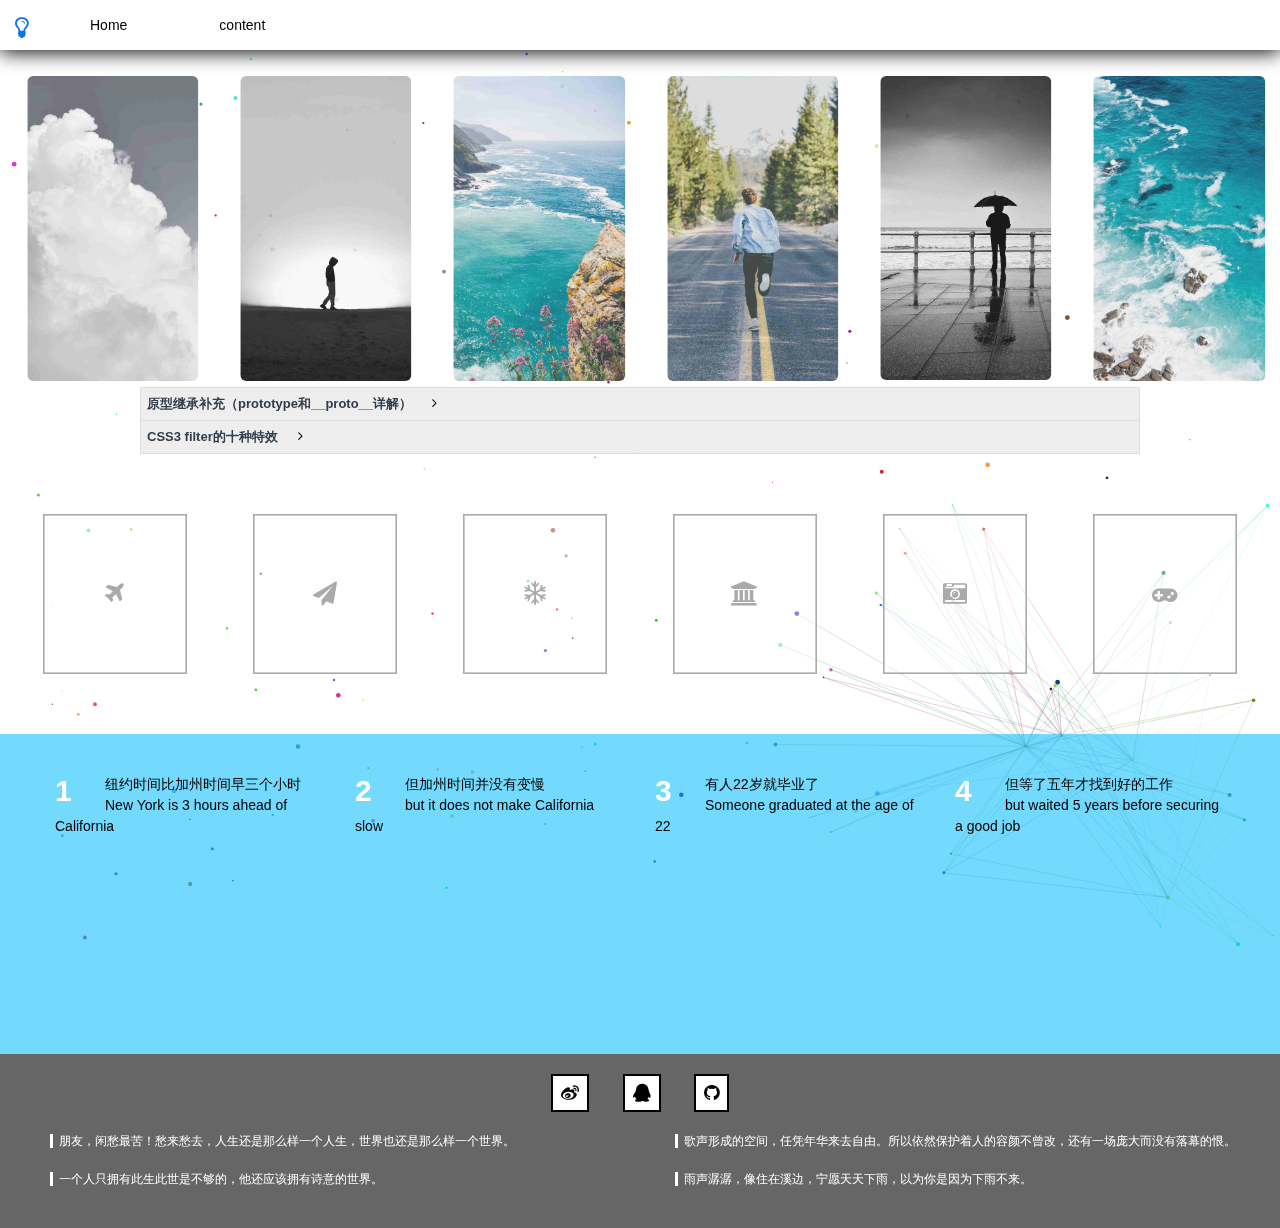
==== commit cd5c518f: "remove left" ====
--- a/index.html
+++ b/index.html
@@ -49,7 +49,7 @@
 		   </nav>
 		</div>
 		<div class="main">		
-			<div class="main-left">
+			<!--<div class="main-left">
 				<nav id="#navbar-example"> 
 					<ul class="nav nav-content" id="nav-content">
 						<li class="active"><a class="to-content" href="#home">Home</a></li>
@@ -59,7 +59,7 @@
 						<li><a class="to-content" href="#content4">Fourth</a></li>
 					</ul>
 				</nav>
-			</div>
+			</div>-->
 			<div class="main-right">
 				<div class="nav_1 clearFl" id="content1">
 					<ul class="nav-item">
--- a/css/index.css
+++ b/css/index.css
@@ -182,7 +182,7 @@
 .main{
 	margin-top:50px;
 }
-.main-left{
+/*.main-left{
 	position:fixed;
 	width:200px;
 	height:100%;
@@ -207,18 +207,18 @@
 }
 .nav-content>li>a:hover {
 	color:#fff;
-    background: -webkit-linear-gradient(left, rgb(59, 123, 240) , rgba(26,133,245,0.6)) !important; /* Safari 5.1 - 6.0 */
-    background: -o-linear-gradient(right, rgb(59, 123, 240) , rgba(26,133,245,0.6)) !important; /* Opera 11.1 - 12.0 */
-    background: -moz-linear-gradient(right, rgb(59, 123, 240) , rgba(26,133,245,0.6)) !important; /* Firefox 3.6 - 15 */
-    background: linear-gradient(to right, rgb(59, 123, 240) , rgba(26,133,245,0.6)) !important; /* 标准的语法 */
+    background: -webkit-linear-gradient(left, rgb(59, 123, 240) , rgba(26,133,245,0.6)) !important;
+    background: -o-linear-gradient(right, rgb(59, 123, 240) , rgba(26,133,245,0.6)) !important; 
+    background: -moz-linear-gradient(right, rgb(59, 123, 240) , rgba(26,133,245,0.6)) !important;
+    background: linear-gradient(to right, rgb(59, 123, 240) , rgba(26,133,245,0.6)) !important; 
 }
 .nav-content>.active>a,.nav-content>.active>a:focus{
 	text-shadow:2px 2px 6px #ffff00;
 	color:#ffff00 !important;
 	background:transparent;
-}
+}*/
 .main-right{
-	margin-left:200px;
+	/*margin-left:200px;*/
 	margin-top:70px;
 }
 .nav_1{
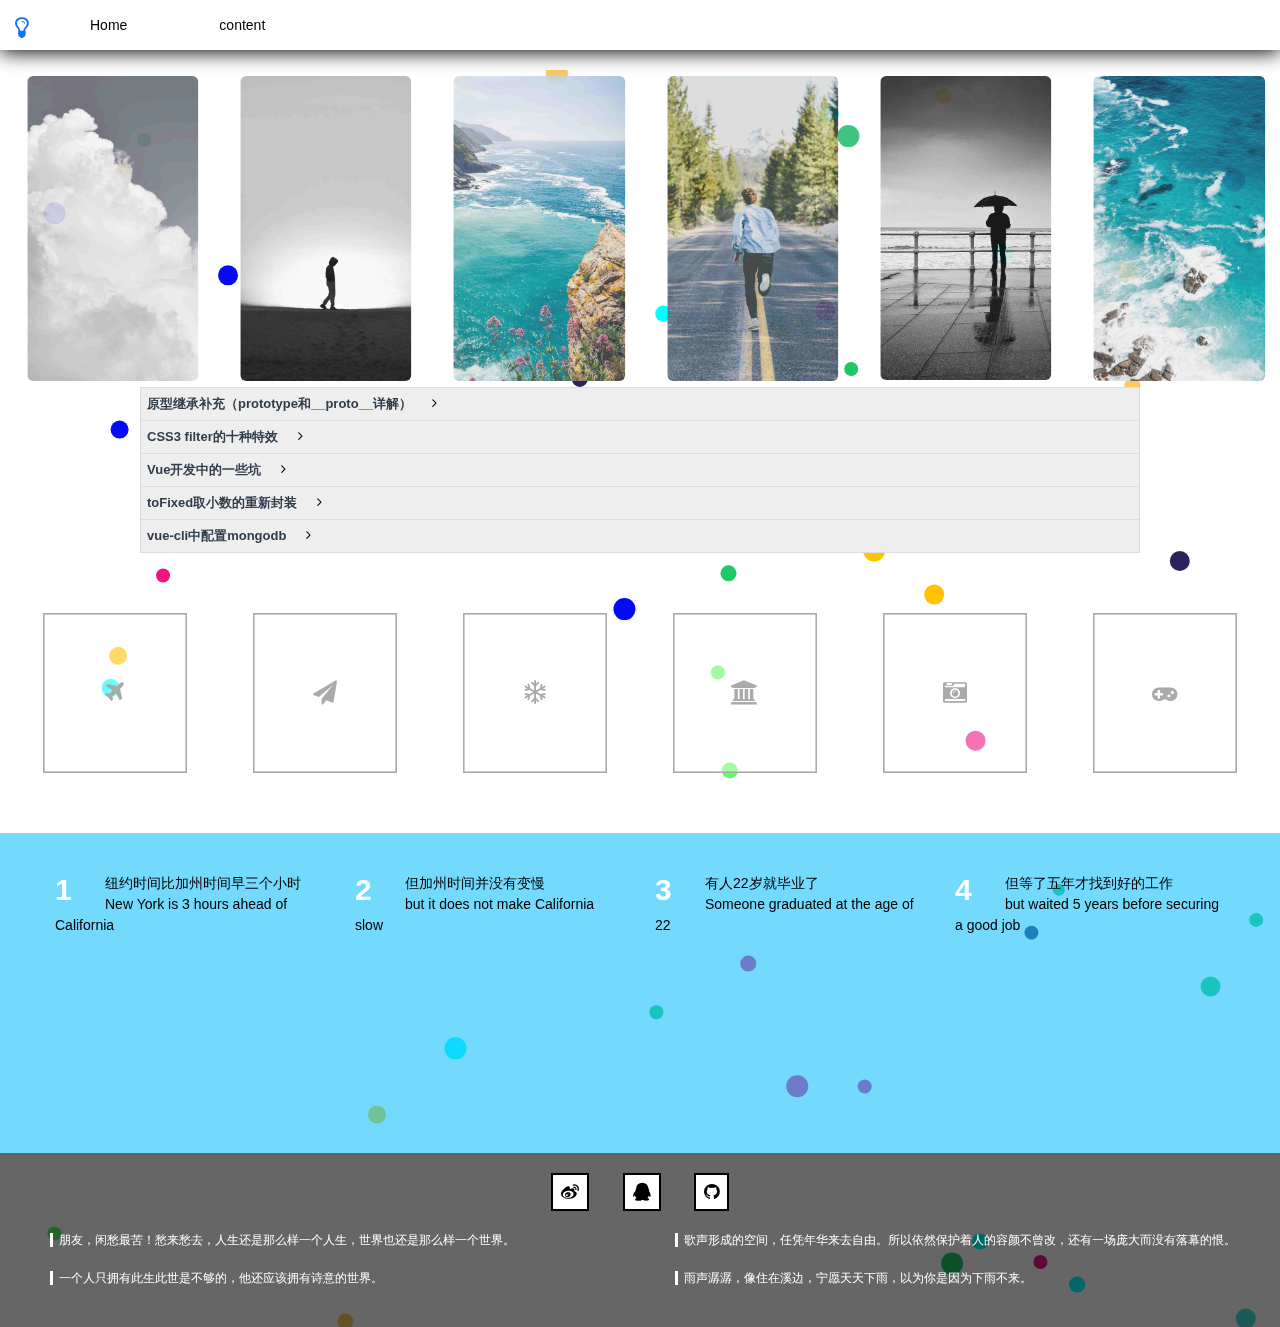
==== commit a6fc7b18: "note" ====
--- a/index.html
+++ b/index.html
@@ -13,8 +13,7 @@
 		<title>index</title>		
 	</head>
 	<body data-spy="scroll" data-target="#navbar-example">
-		<div id="particle">
-		</div>	
+		<canvas id="mycanvas" class="mycanvas"></canvas>
 		<div class="header">
 			<nav class="navbar navbar-default">
 		       <div class="container-fluid">
@@ -422,10 +421,6 @@
 		</script>
 		<script src="js/jquery-1.11.1.min.js"></script>
 		<script src="js/bootstrap.js"></script>
-		<!-- 推荐：根据需要加载，引入基础框架 -->
-	    <script src="js/jparticles.js"></script>
-	    <!-- 引入粒子特效 -->
-	    <script src="js/particle.js"></script>
 		<script src="js/index.js"></script>
 	</body>
 </html>
--- a/css/index.css
+++ b/css/index.css
@@ -29,8 +29,7 @@
 .clearFl{
 	zoom:1;
 }
-/*粒子背景样式*/
-#particle{width:100%; height:100%; z-index:-999; position:fixed; top:50px; left:0px;}
+.mycanvas{position:absolute;z-index:-1}
 /*加载等待*/
 .loading{
 	position:fixed;
@@ -406,7 +405,7 @@
 	display:none;	
 	position:fixed;
 	right:10px;
-	bottom:20px;
+	bottom:60px;
 	padding:6px 16px;
 	transition:all .6s ease-out;
 	font-size:20px;
@@ -518,7 +517,14 @@
 	transition: all .2s linear;
 }
 .article-item.active>.article-item-title{
-	background:rgba(255,253,0,.3);
+	color:#fff;
+	background:#1caaf1;
+}
+.article-item.active>.article-item-title a{
+	color:#fff;
+}
+.article-item.active>.article-item-title a:hover{
+	text-decoration:underline;
 }
 .article-item.active>.article-item-title>h4>.fa{
 	-webkit-transform: rotate(90deg);
@@ -540,7 +546,7 @@
 .article-item-detail{
 	display:none;
 	padding:10px;
-	background: rgba(255,253,0,.3);
+	background:#1caaf1;
 	-webkit-transition: .6s all linear;
 	-moz-transition: .6s all linear;
 	-ms-transition: .6s all linear;
@@ -551,8 +557,9 @@
 	display:block;
 }
 .article-item-text{
-	padding:10px 0;
+	padding:10px 20px;
 	text-indent:20px;
+	color:#0a74fb;
 	background:#fff;
 }
 .article-item-js{	
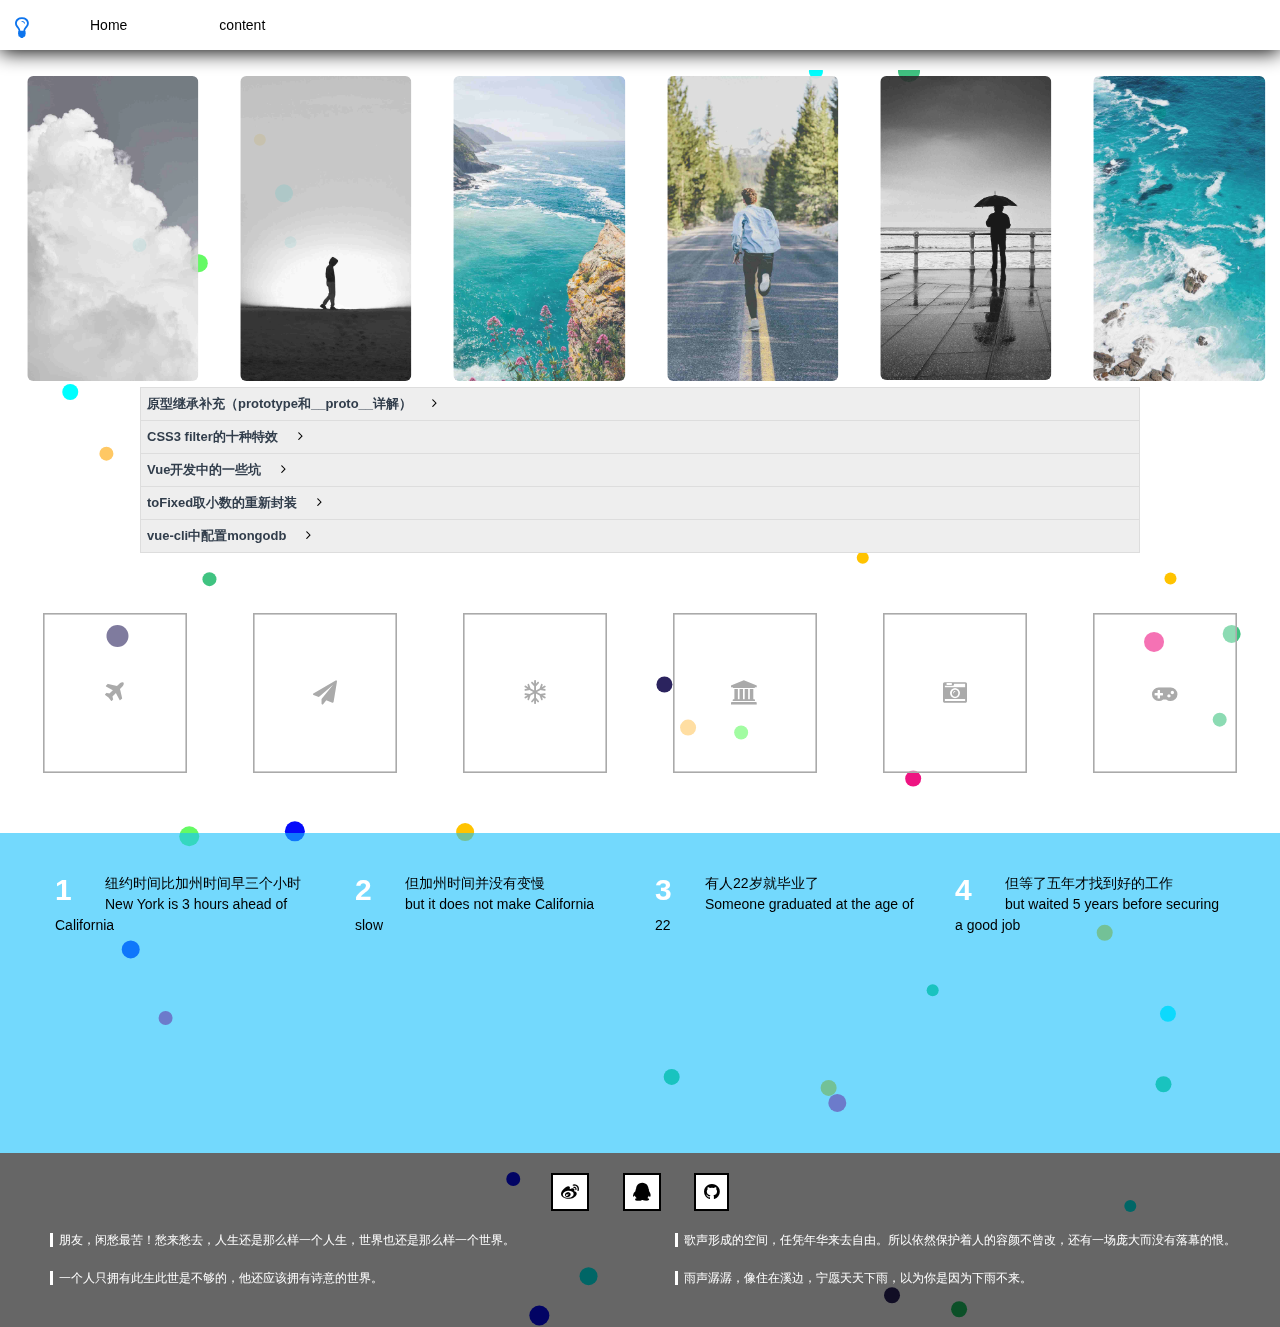
==== commit 06c61a68: "tip" ====
--- a/index.html
+++ b/index.html
@@ -380,13 +380,13 @@
 				</div>
 				<div class="footer" id="content3">
 					<div class="footer-contact">
-						<a href="#" class="footer-link">
+						<a href="#" class="footer-link" data-toggle="tooltip" data-placement="left" title="微博">
 							<i class="fa fa-weibo" aria-hidden="true"></i>
 						</a>
-						<a href="#" class="footer-link">
+						<a href="#" class="footer-link" data-toggle="tooltip" data-placement="top" title="qq">
 							<i class="fa fa-qq" aria-hidden="true"></i>
 						</a>
-						<a href="https://github.com/tobeapro" class="footer-link" target="_blank">
+						<a href="https://github.com/tobeapro" class="footer-link" target="_blank" data-toggle="tooltip" data-placement="right" title="github">
 							<i class="fa fa-github" aria-hidden="true"></i>
 						</a>
 					</div>
--- a/css/index.css
+++ b/css/index.css
@@ -453,6 +453,9 @@
 	margin-bottom:20px;
 	text-align:center;
 }
+.footer-link{
+	display: inline-block;
+}
 .footer-link .fa{
 	transition:all .2s linear;
 	padding:8px;
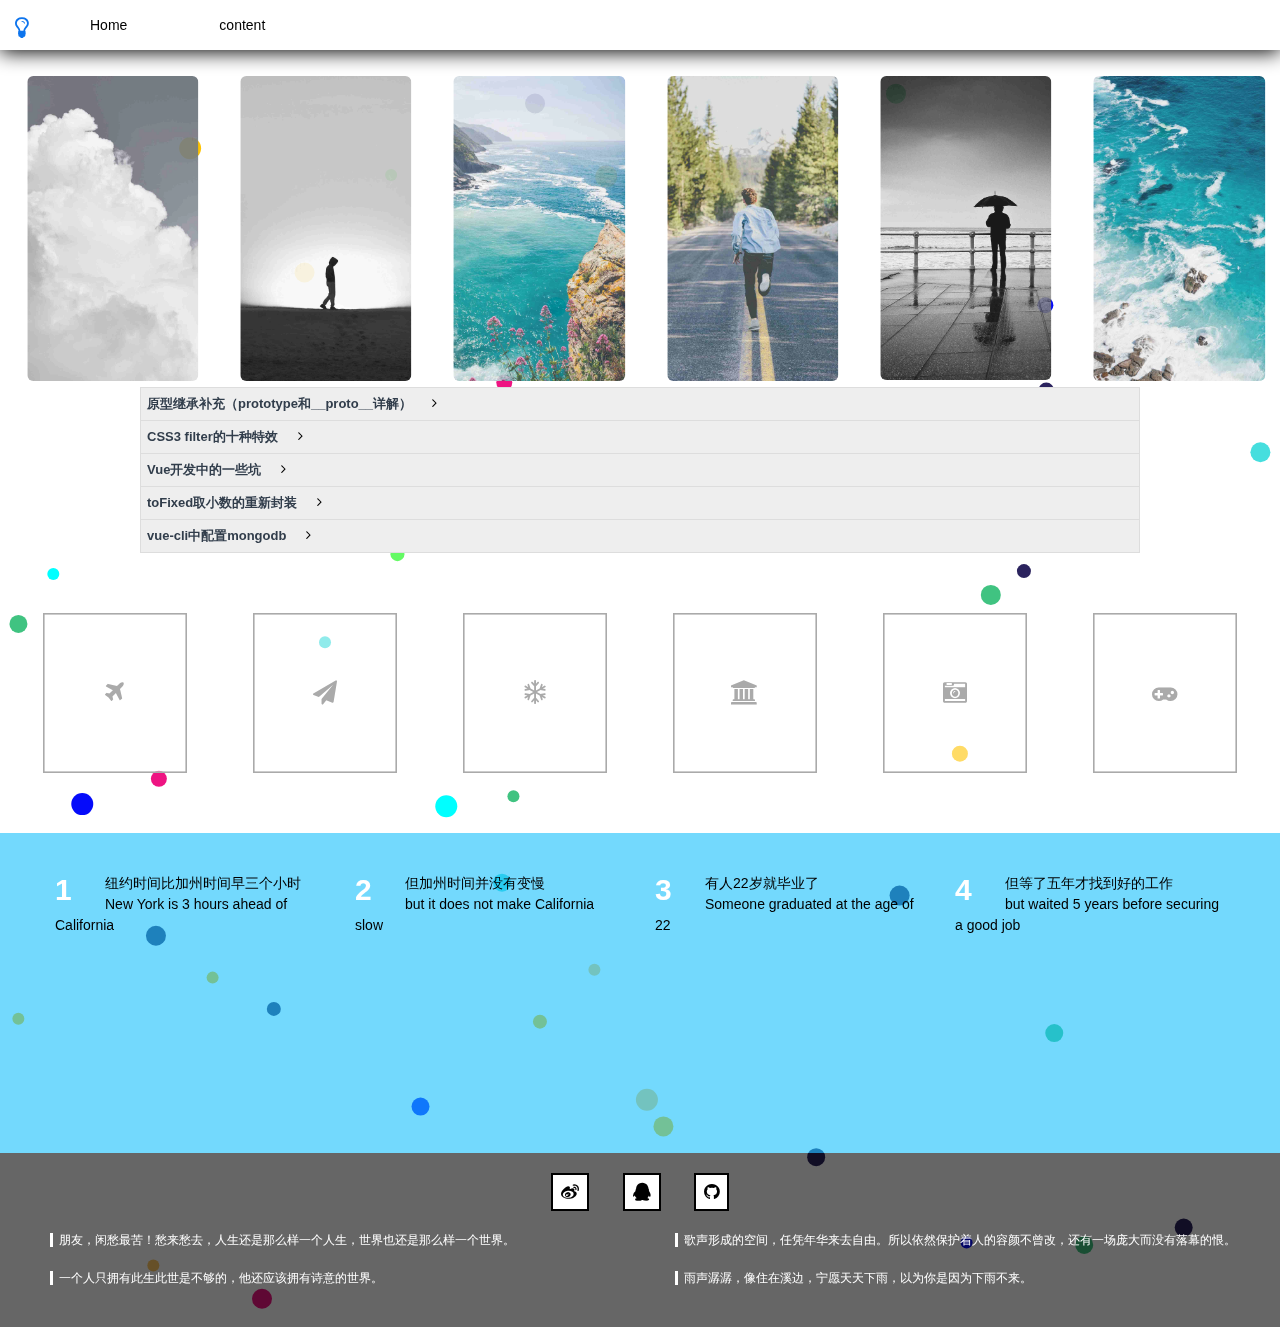
==== commit 18315701: "index" ====
--- a/index.html
+++ b/index.html
@@ -410,17 +410,9 @@
 		<div class="totop" id="totop">
 			<i class="fa fa-hand-o-up" aria-hidden="true"></i>
 		</div>
-		<script>
-			var loading=function(){
-				var loading=document.createElement("div");
-//				loading.setAttribute("class","loading");
-				loading.className="loading";
-				document.body.appendChild(loading);
-			}
-			loading();
-		</script>
 		<script src="js/jquery-1.11.1.min.js"></script>
 		<script src="js/bootstrap.js"></script>
+		<script src="js/myFun.js"></script>
 		<script src="js/index.js"></script>
 	</body>
 </html>
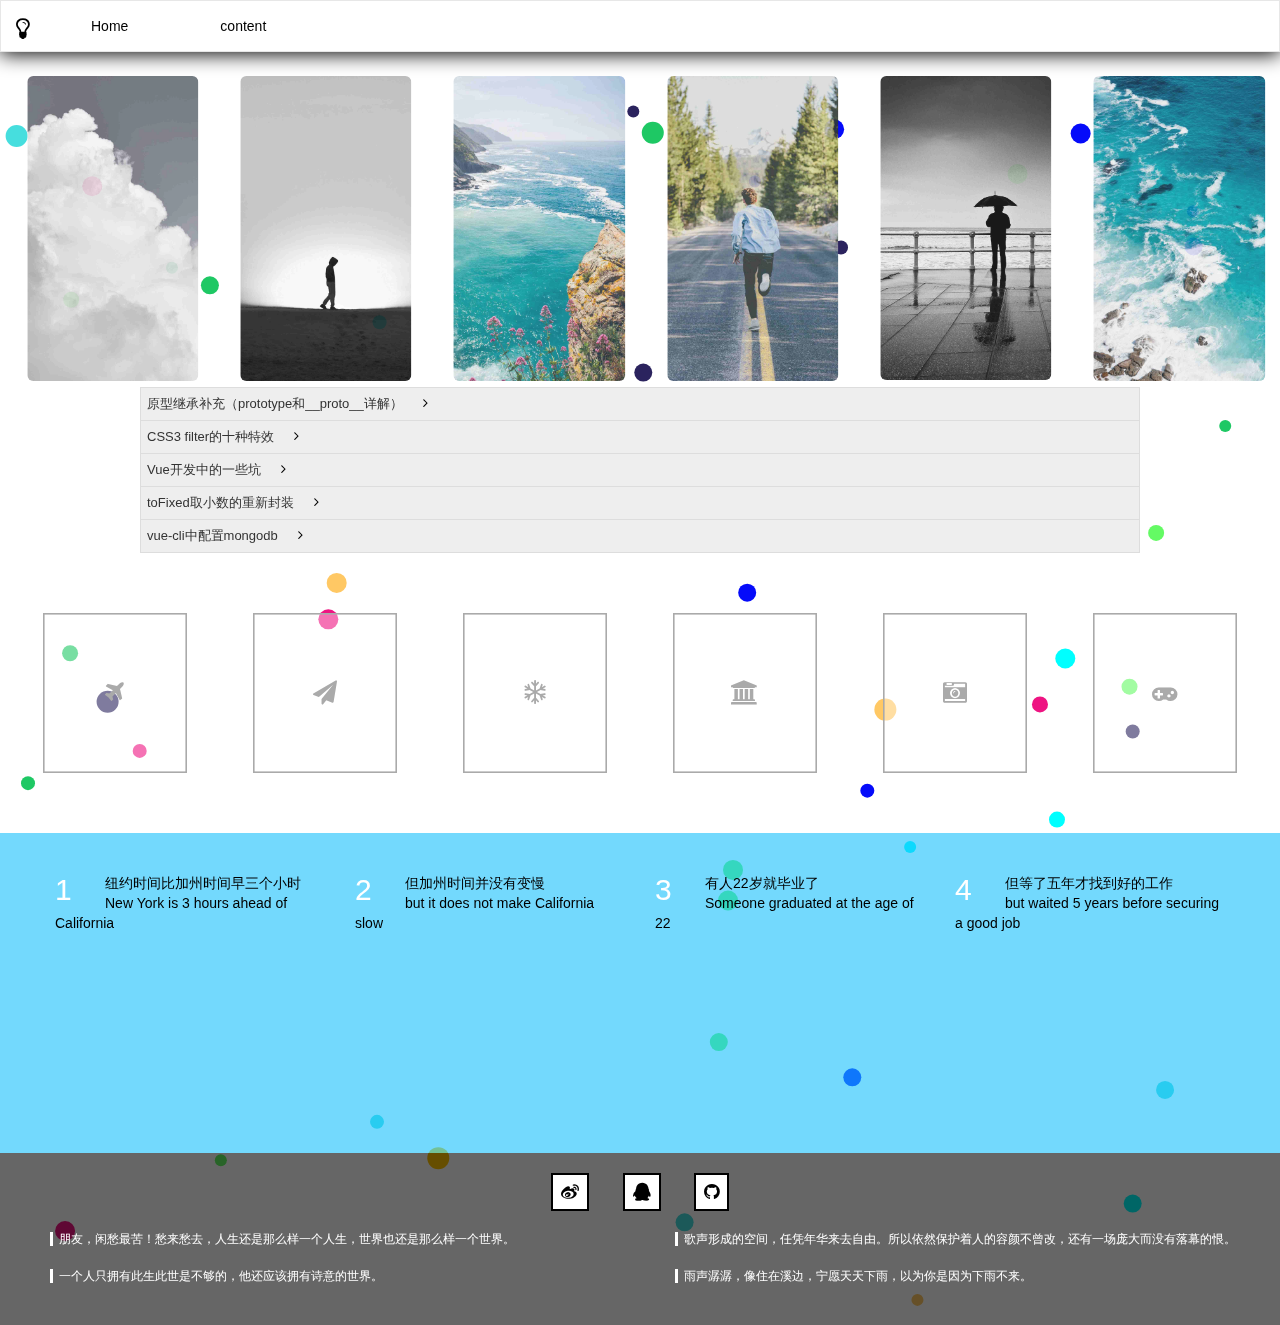
==== commit e1e60c79: "resource" ====
--- a/index.html
+++ b/index.html
@@ -7,7 +7,7 @@
 		<![endif]-->
 		<meta name="viewport" content="width=device-width, initial-scale=1, user-scalable=no">
 		<link rel="icon" href="img/icon.png">
-		<link rel="stylesheet" type="text/css" href="css/bootstrap.css">
+		<link rel="stylesheet" type="text/css" href="css/bootstrap.min.css">
 		<link rel="stylesheet" type="text/css" href="css/font-awesome.min.css">
 		<link rel="stylesheet" type="text/css" href="css/index.css">
 		<title>index</title>		
@@ -410,8 +410,8 @@
 		<div class="totop" id="totop">
 			<i class="fa fa-hand-o-up" aria-hidden="true"></i>
 		</div>
-		<script src="js/jquery-1.11.1.min.js"></script>
-		<script src="js/bootstrap.js"></script>
+		<script src="js/jquery-3.2.1.min.js"></script>
+		<script src="js/bootstrap.min.js"></script>
 		<script src="js/myFun.js"></script>
 		<script src="js/index.js"></script>
 	</body>
